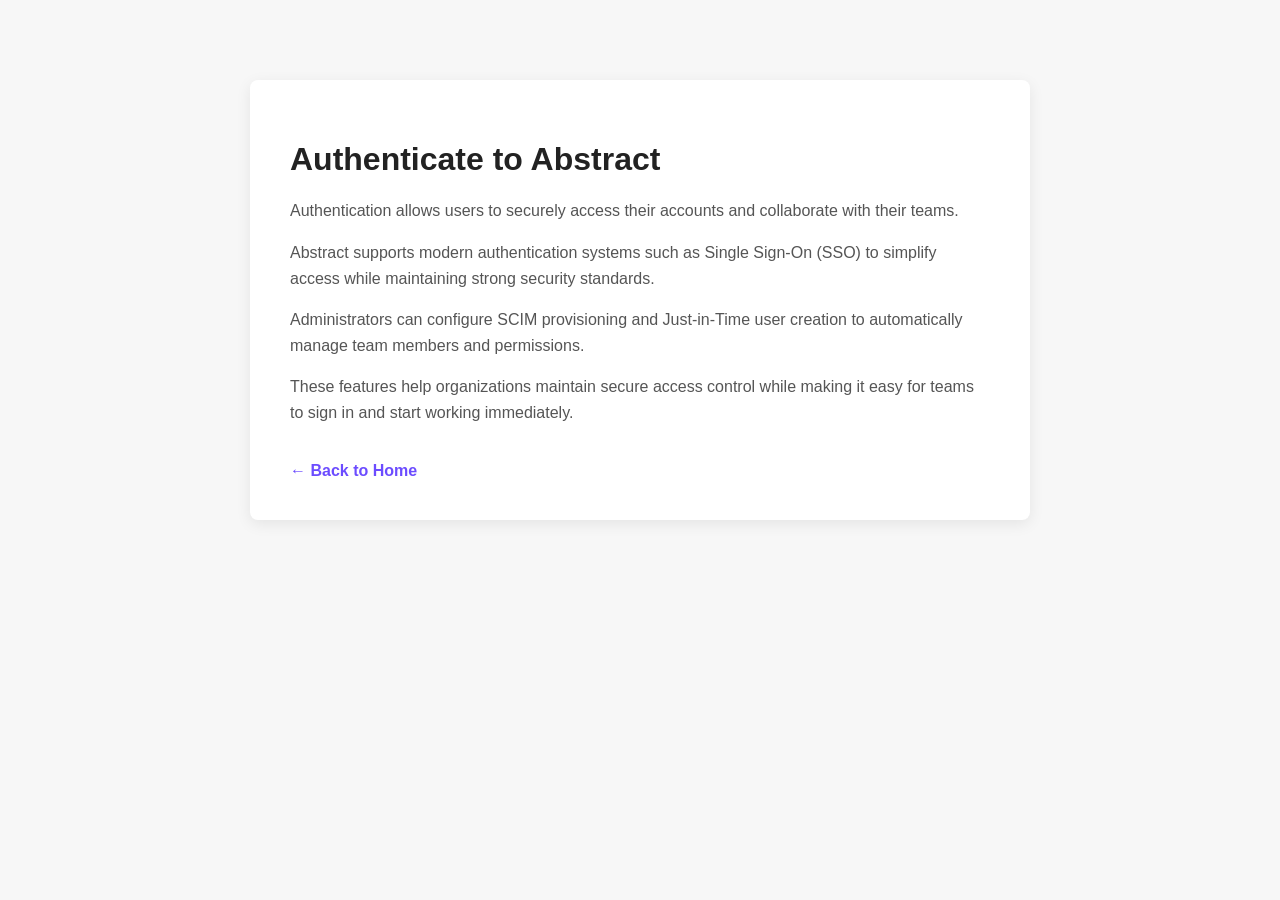
==== authenticate.html @ 861dd371 "Add read more pages and update index links" ====
<!doctype html>
<html lang="en">
  <head>
    <meta charset="UTF-8" />
    <title>Authenticate to Abstract</title>
    <link rel="stylesheet" href="readmore.css" />
  </head>

  <body>
    <div class="readmore-container">
      <h1>Authenticate to Abstract</h1>

      <p>
        Authentication allows users to securely access their accounts and
        collaborate with their teams.
      </p>

      <p>
        Abstract supports modern authentication systems such as Single Sign-On
        (SSO) to simplify access while maintaining strong security standards.
      </p>

      <p>
        Administrators can configure SCIM provisioning and Just-in-Time user
        creation to automatically manage team members and permissions.
      </p>

      <p>
        These features help organizations maintain secure access control while
        making it easy for teams to sign in and start working immediately.
      </p>

      <a href="index.html" class="back-link">← Back to Home</a>
    </div>
  </body>
</html>
---- readmore.css ----
/* Page background */
body {
  font-family: Arial, Helvetica, sans-serif;
  background-color: #f7f7f7;
  margin: 0;
  padding: 0;
}

/* Main container */
.readmore-container {
  max-width: 700px;
  margin: 80px auto;
  padding: 40px;
  background-color: white;
  border-radius: 8px;
  box-shadow: 0 4px 15px rgba(0, 0, 0, 0.08);
}

/* Title */
.readmore-container h1 {
  font-size: 32px;
  margin-bottom: 20px;
  color: #222;
}

/* Text paragraphs */
.readmore-container p {
  font-size: 16px;
  line-height: 1.6;
  color: #555;
  margin-bottom: 16px;
}

/* Back link */
.back-link {
  display: inline-block;
  margin-top: 20px;
  text-decoration: none;
  font-weight: 600;
  color: #6c4cff;
  transition: color 0.2s ease;
}

.back-link:hover {
  color: #4a34b8;
}
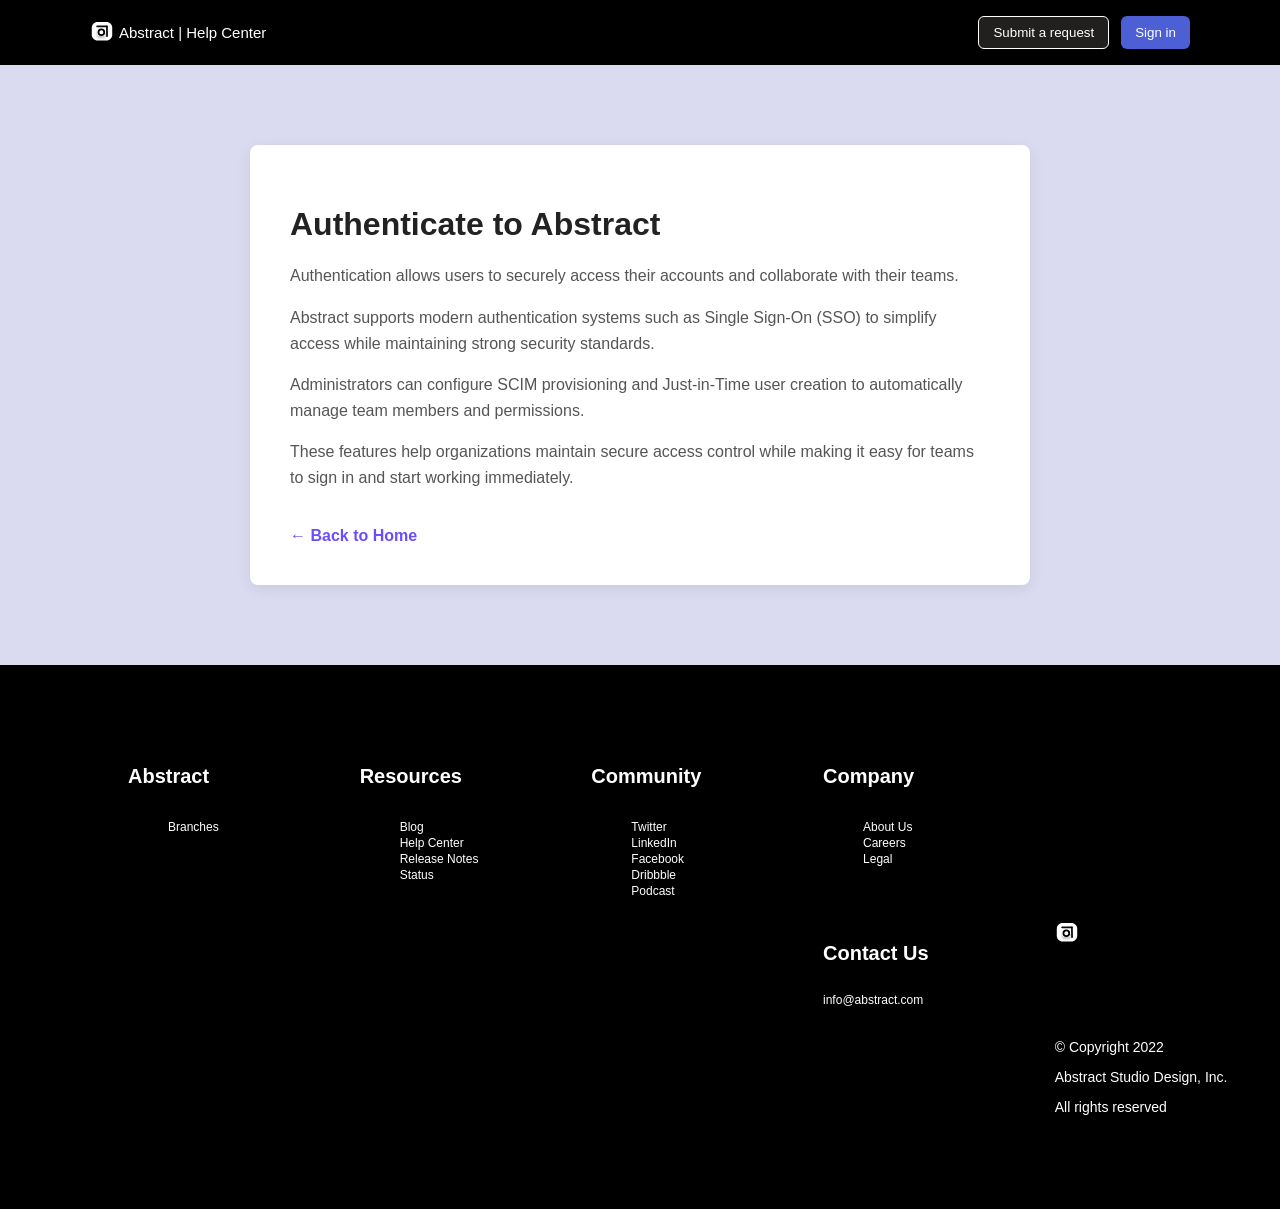
==== commit 671f5cc5: "Header & Footer überall eingefügt" ====
--- a/authenticate.html
+++ b/authenticate.html
@@ -7,6 +7,15 @@
   </head>
 
   <body>
+    <div id="header-placeholder"></div>
+
+    <script>
+      fetch("header.html")
+        .then((response) => response.text())
+        .then((data) => {
+          document.getElementById("header-placeholder").innerHTML = data;
+        });
+    </script>
     <div class="readmore-container">
       <h1>Authenticate to Abstract</h1>
 
@@ -32,5 +41,14 @@
 
       <a href="index.html" class="back-link">← Back to Home</a>
     </div>
+    <div id="footer-placeholder"></div>
+
+    <script>
+      fetch("footer.html")
+        .then((response) => response.text())
+        .then((data) => {
+          document.getElementById("footer-placeholder").innerHTML = data;
+        });
+    </script>
   </body>
 </html>
--- a/readmore.css
+++ b/readmore.css
@@ -1,7 +1,10 @@
 /* Page background */
+@import url(footer.css);
+@import url(header.css);
+
 body {
   font-family: Arial, Helvetica, sans-serif;
-  background-color: #f7f7f7;
+  background-color: #dadbf1;
   margin: 0;
   padding: 0;
 }
